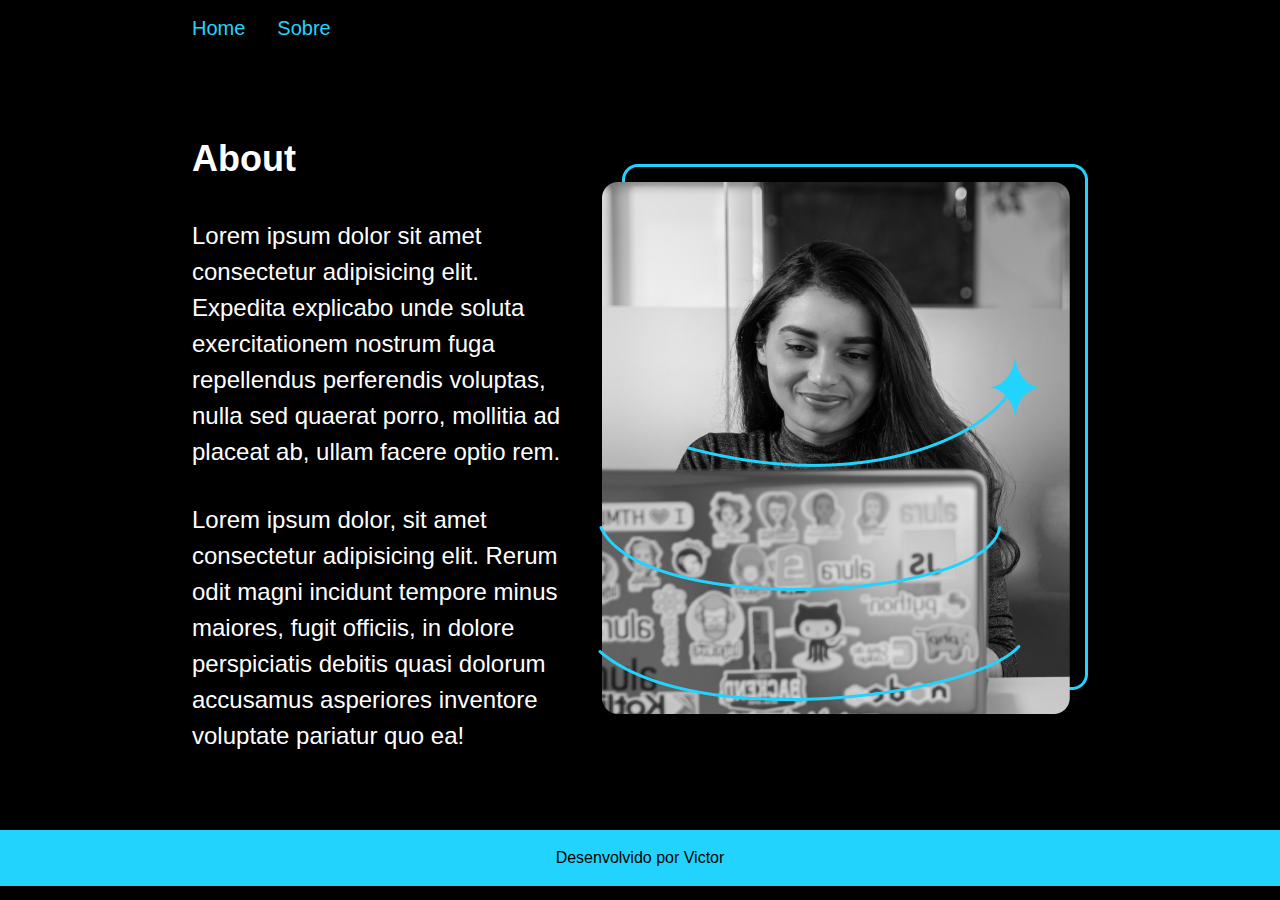
==== about.html @ deac544a "added text and color variables and created a new 'about' page" ====
<!DOCTYPE html>
<html lang="en">

<head>
    <meta charset="UTF-8">
    <meta http-equiv="X-UA-Compatible" content="IE=edge">
    <meta name="viewport" content="width=device-width, initial-scale=1.0">
    <link rel="stylesheet" href="/styles/styles.css">
    <title>Sobre</title>
</head>

<body>
    <header>
        <nav class="nav-bar">
            <a href="index.html" class="menu-link"> Home</a>
            <a href="about.html" class="menu-link"> Sobre</a>
        </nav>
    </header>
    <main>
        <div class="container-description">
            <h1>About</h1>
            <p>Lorem ipsum dolor sit amet consectetur adipisicing elit. Expedita explicabo unde soluta
                exercitationem nostrum fuga repellendus perferendis voluptas, nulla sed quaerat porro, mollitia ad
                placeat ab, ullam facere optio rem.</p>
            <p>Lorem ipsum dolor, sit amet consectetur adipisicing elit. Rerum odit magni incidunt tempore minus
                maiores, fugit officiis, in dolore perspiciatis debitis quasi dolorum accusamus asperiores inventore
                voluptate pariatur quo ea!</p>
        </div>
        <div>
            <img src="./assets/Imagem.png" alt="Image">
        </div>
    </main>
    <footer>
        <div class="footer">
            Desenvolvido por Victor
        </div>
    </footer>
</body>

</html>
---- styles/styles.css ----
:root {
    --primary-color: #000;
    --secondary-color: #f6f6f6;
    --tertiary-color: #22d4fd;
    --hover-color: #272727;

    --font-primary: 'Comic Sans MS', sans-serif;
    --font-secondary: 'Montserrat', sans-serif;
}

* {
    margin: 0;
    padding: 0;
} 
.button-social-media::before {
    content: '';
    position: absolute;
    top: 50%;
    left: 50%;
    width: 300%;
    height: 300%;
    background-color: var(--hover-color);
    transform: translate(-50%, -50%) scale(0);
    transition: transform 0.7s ease;
    z-index: -1; /* Coloca o pseudo-elemento atrás do conteúdo do botão */
}
.button-social-media:hover::before {
    transform: translate(-50%, -50%) scale(1);
}

body {
    box-sizing: border-box;
    background: var(--primary-color);
    color: white;
    font-family: var(--font-primary);
    font-size: 16px;
    line-height: 1.5;
    
}
main {
    height: 86vh; 
    display: flex;
    align-items: center;
    justify-content: center;
    margin: 0 15% 0 15%;
}
.nav-bar{
    display: flex;
    align-items: center;
    justify-content: start;
    gap: 2rem;
    padding: 1% 15%;
}
.menu-link{
    font-family:var(--font-secondary);
    font-size: 20px;
    text-decoration: none;
    color: var(--tertiary-color);
}
h1 {
    font-size: 36px;
}
p {
    font-size: 24px;
}
.container-description{
    margin-right: 2rem;
    display: flex;
    flex-direction: column;
    gap: 2rem;
}
.anchor-container {
    display: flex;
    flex-direction: column;
    align-items: center;
    justify-content: space-around;
    gap: 1.3rem;
}
span {
    color: var(--tertiary-color);
}
.subtitle-social-media{
    font-weight: 400;
    font-size: 1.2rem;

}
.button-social-media {
    display: flex;
    justify-content: center;
    align-items: center;
    gap: 0.5rem;
    width: 20rem;
    text-align: center;
    border-radius: 8px;
    font-size: 1.2rem;
    padding: 0.5rem;
    text-decoration: none;
    color: var(--secondary-color);
    border: 2px solid var(--tertiary-color);
    position: relative; /* Necessário para posicionar o pseudo-elemento */
    overflow: hidden; /* Ocultar o excesso do pseudo-elemento */
    z-index: 0; /* Garantir que o conteúdo esteja acima do pseudo-elemento */
}

.button-social-media:hover{
    background-color: #272727;
    transition: background-color 0.7s ease;
}
.footer{
    display: flex;
    justify-content: center;
    align-items: center;
    color: black;
    background-color: var(--tertiary-color);
    padding: 1rem;
}
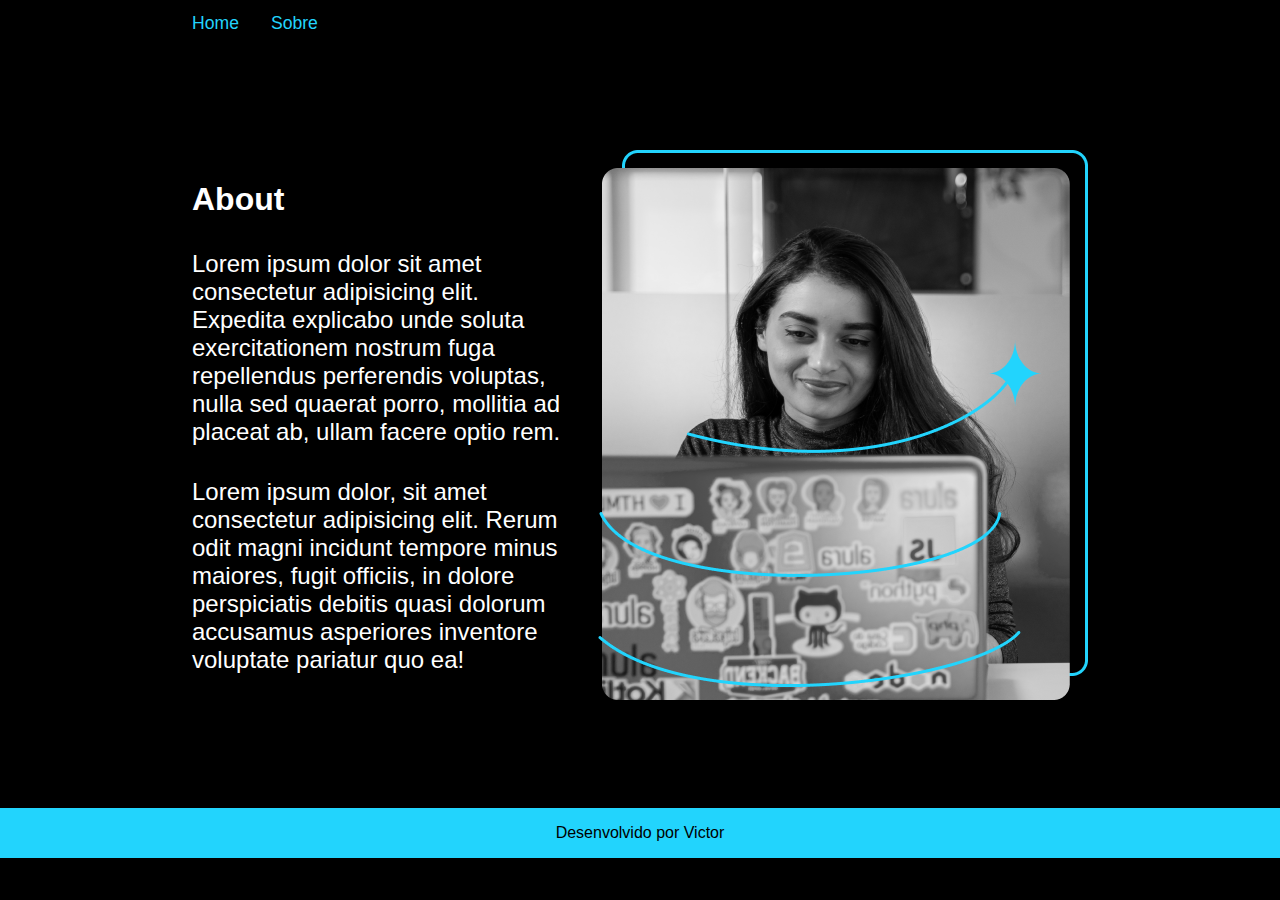
==== commit 92c6032b: "created page responsiveness" ====
--- a/about.html
+++ b/about.html
@@ -27,7 +27,7 @@
                 voluptate pariatur quo ea!</p>
         </div>
         <div>
-            <img src="./assets/Imagem.png" alt="Image">
+            <img src="./assets/Imagem.png" alt="Image" class="image-description">
         </div>
     </main>
     <footer>
--- a/styles/styles.css
+++ b/styles/styles.css
@@ -33,12 +33,9 @@
     background: var(--primary-color);
     color: white;
     font-family: var(--font-primary);
-    font-size: 16px;
-    line-height: 1.5;
-    
+    font-size: 1rem;
 }
 main {
-    height: 86vh; 
     display: flex;
     align-items: center;
     justify-content: center;
@@ -53,17 +50,19 @@
 }
 .menu-link{
     font-family:var(--font-secondary);
-    font-size: 20px;
+    font-size: 1.1rem;
     text-decoration: none;
     color: var(--tertiary-color);
 }
+
 h1 {
-    font-size: 36px;
+    font-size: 2rem;
 }
 p {
-    font-size: 24px;
+    font-size: 1.5rem;
 }
 .container-description{
+    padding: 15% 0 15% 0;
     margin-right: 2rem;
     display: flex;
     flex-direction: column;
@@ -91,7 +90,7 @@
     gap: 0.5rem;
     width: 20rem;
     text-align: center;
-    border-radius: 8px;
+    border-radius: 0.5rem;
     font-size: 1.2rem;
     padding: 0.5rem;
     text-decoration: none;
@@ -113,4 +112,40 @@
     color: black;
     background-color: var(--tertiary-color);
     padding: 1rem;
+}
+.image-description {
+}
+
+@media (max-width: 1200px){
+    body {
+        display: flex;
+        flex-direction: column;
+        justify-content: space-around;
+    }
+    main{
+        flex-direction: column-reverse;
+    }
+    .nav-bar{
+        padding: 5% 15%;
+    }
+    .container-description{
+        margin-right: auto;
+        width: auto;
+    }
+    h1{
+        font-size: 1.3rem;
+    }
+    p {
+        font-size: 1rem;
+    }
+    .subtitle-social-media {
+        font-size: 1.2rem;
+    }
+    .image-description {
+        max-width: 100%;
+        min-width:50%;
+    }
+    h1 {
+        text-align: center;
+    }
 }